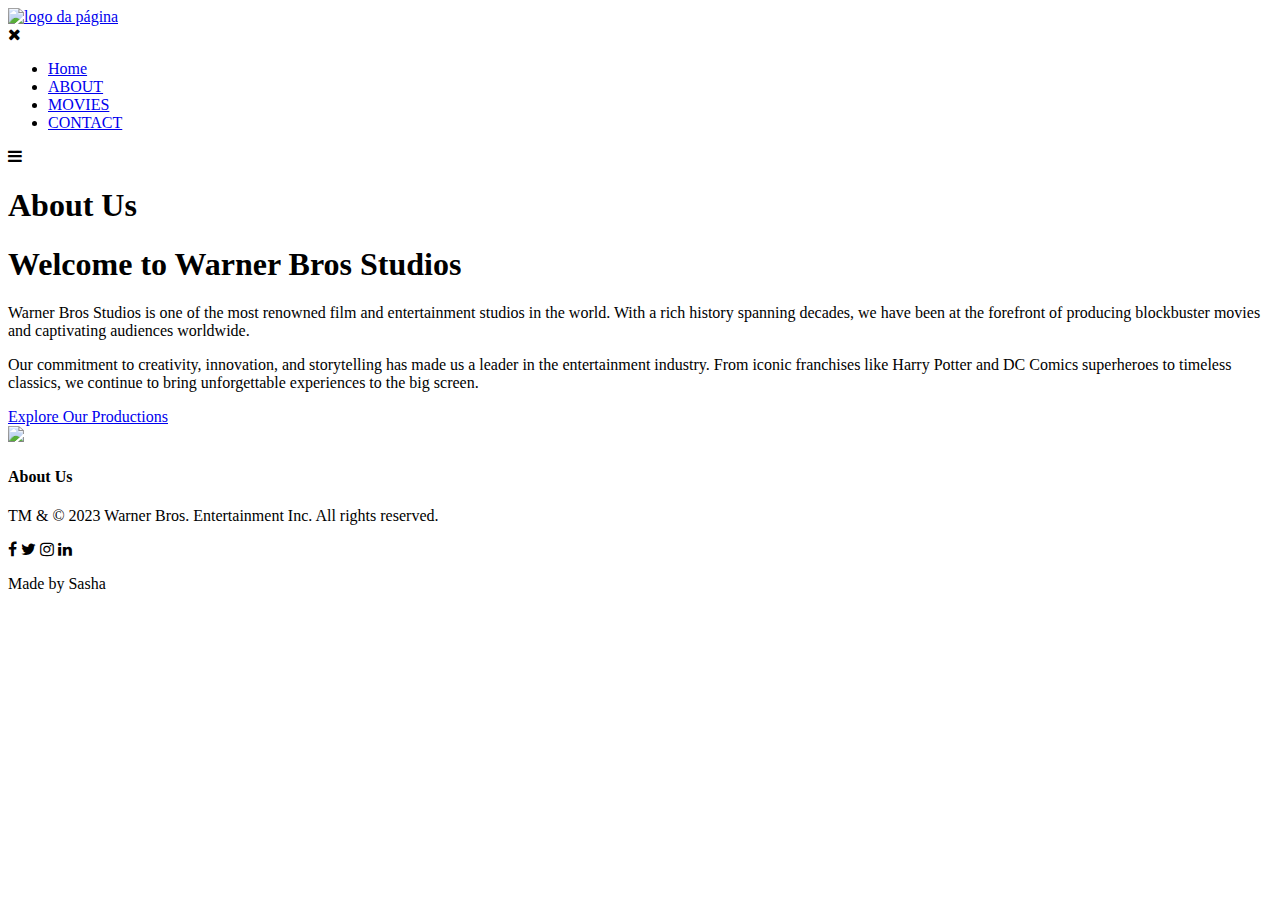
==== about.html @ 244fa69a "Add files via upload" ====
<!DOCTYPE html>
<html>

<head>
    <meta charset="UTF-8" />
    <meta name="viewport" content="width=device-width, initial-scale=1.0" />
    <title>Victor University</title>
    <link rel="stylesheet" href="./css/style.css" />
    <link rel="stylesheet" href="https://cdnjs.cloudflare.com/ajax/libs/font-awesome/4.7.0/css/font-awesome.min.css">
</head>

<body>
    <section class="sub-header">
        <nav>
            <a href="index.html"><img src="./img/lg.png" alt="logo da página"></a>
            <div class="nav-links" id="navLinks">
                <i class="fa fa-times" onclick="hideMenu()"></i>
                <ul>
                    <li>
                        <a href="index.html">Home</a>
                    </li>
                    <li>
                        <a href="about.html">ABOUT</a>
                    </li>
                    <li>
                        <a href="movies.html">MOVIES</a>
                    </li>
                    <!-- <li>
                        <a href="blog.html">BLOG</a>
                    </li> -->
                    <li>
                        <a href="contact.html">CONTACT</a>
                    </li>
                </ul>
            </div>
            <i class="fa fa-bars" onclick="showMenu()"></i>
        </nav>
        <h1>About Us</h1>
    </section>
    <!----------- About Us ----------->

    <section class="about-us">
        <div class="row">
            <div class="about-col">
                <h1>Welcome to Warner Bros Studios</h1>
                <p>Warner Bros Studios is one of the most renowned film and entertainment studios in the world. With a rich history spanning decades, we have been at the forefront of producing blockbuster movies and captivating audiences worldwide.</p>
                <p>Our commitment to creativity, innovation, and storytelling has made us a leader in the entertainment industry. From iconic franchises like Harry Potter and DC Comics superheroes to timeless classics, we continue to bring unforgettable
                    experiences to the big screen.</p>
                <a href="#" class="hero-btn red-btn">Explore Our Productions</a>
            </div>
            <div class="about-col">
                <img src="./img/lg.png">
            </div>
        </div>
    </section>

    <!-- Footer -->

    <section class="footer">
        <h4>About Us</h4>
        <p>
            TM & © 2023 Warner Bros. Entertainment Inc. All rights reserved.
        </p>
        <div class="icons">
            <i class="fa fa-facebook"></i>
            <i class="fa fa-twitter"></i>
            <i class="fa fa-instagram"></i>
            <i class="fa fa-linkedin"></i>
        </div>
        <p>Made by Sasha </p>
    </section>

    <script src="./js/script.js"></script>
</body>

</html>
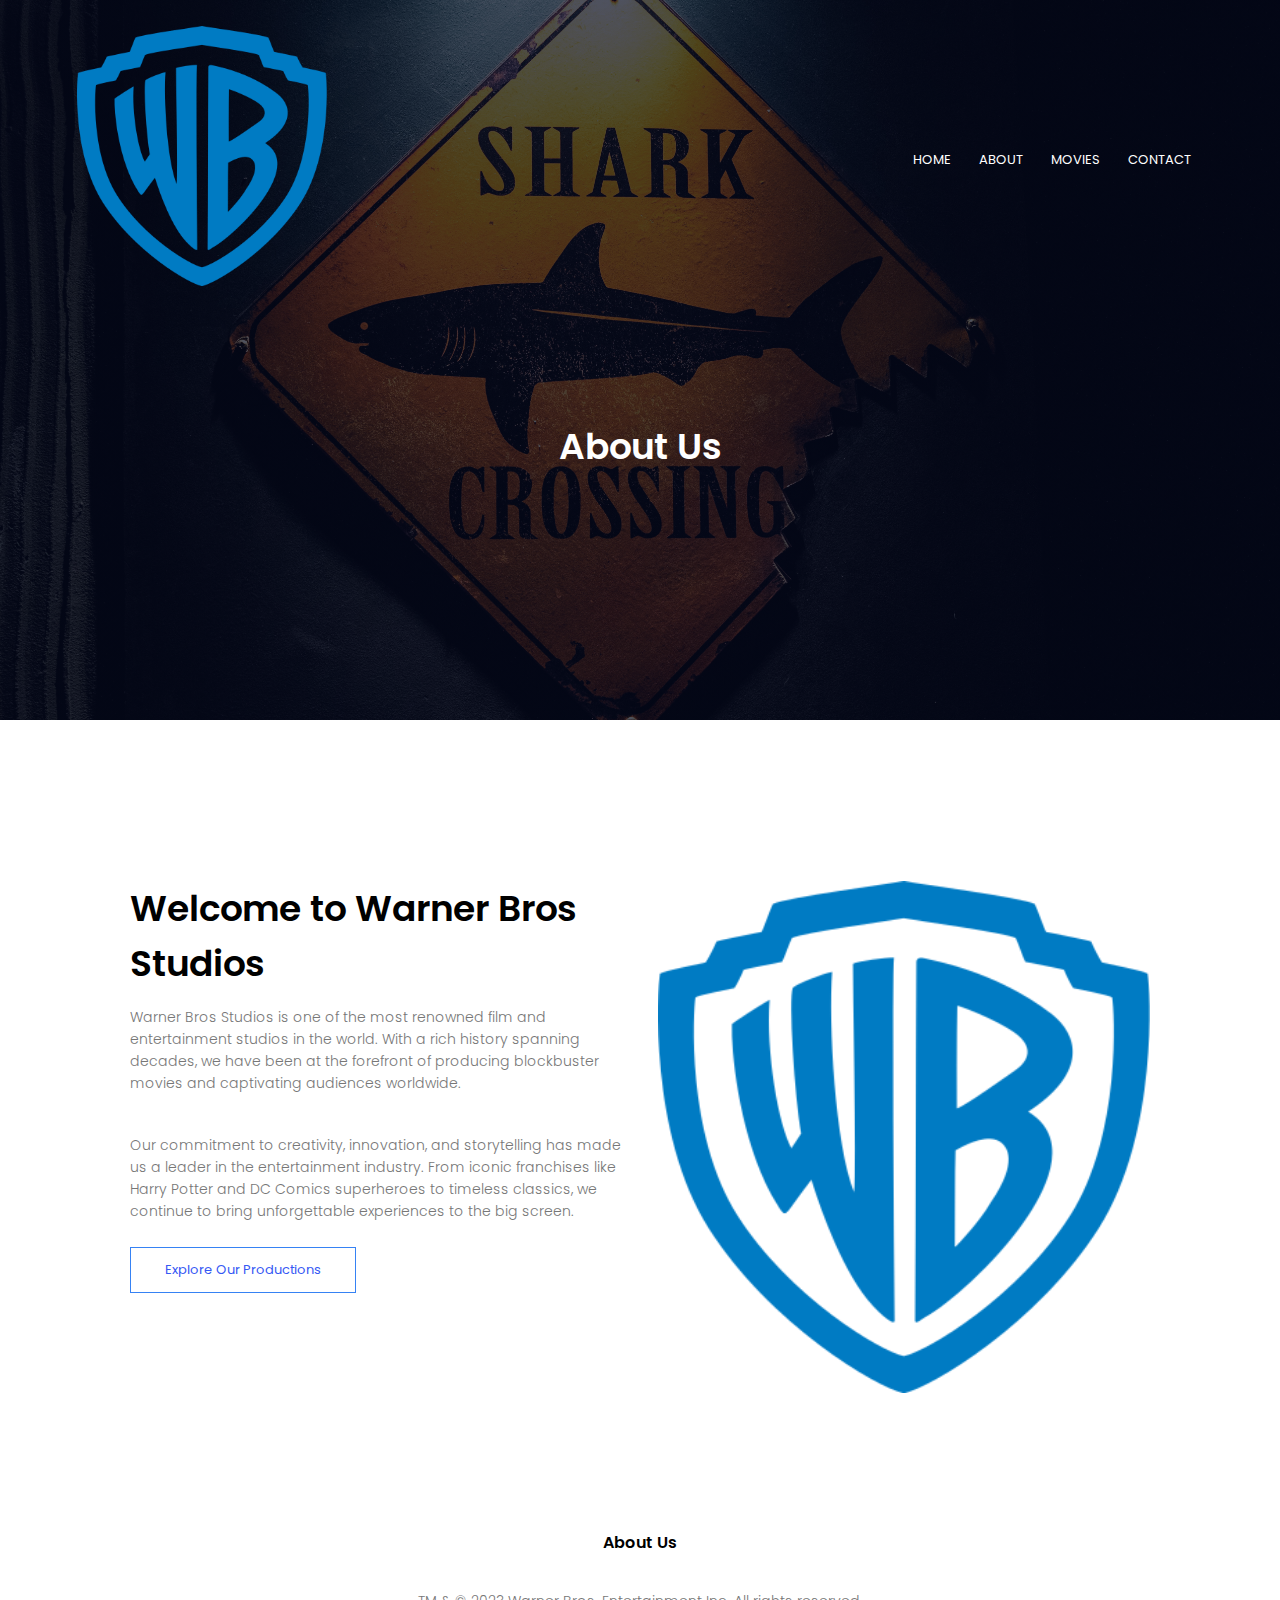
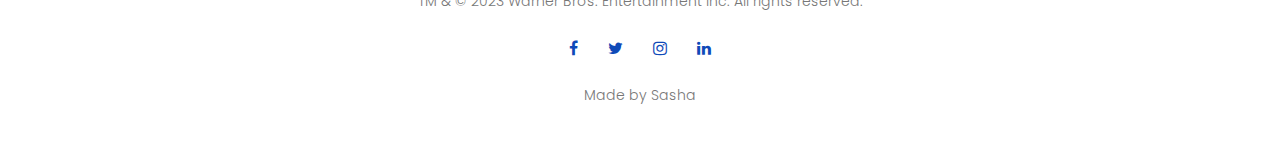
==== commit 2099cdf3: "Update about.html" ====
--- a/about.html
+++ b/about.html
@@ -4,7 +4,7 @@
 <head>
     <meta charset="UTF-8" />
     <meta name="viewport" content="width=device-width, initial-scale=1.0" />
-    <title>Victor University</title>
+    <title>Warner Bros- About</title>
     <link rel="stylesheet" href="./css/style.css" />
     <link rel="stylesheet" href="https://cdnjs.cloudflare.com/ajax/libs/font-awesome/4.7.0/css/font-awesome.min.css">
 </head>
@@ -73,4 +73,4 @@
     <script src="./js/script.js"></script>
 </body>
 
-</html>+</html>
--- a/css/style.css
+++ b/css/style.css
@@ -0,0 +1,501 @@
+@import url("https://fonts.googleapis.com/css2?family=Poppins:wght@100;200;300;400;600;700&display=swap");
+* {
+    margin: 0;
+    padding: 0;
+    font-family: "Poppins", sans-serif;
+}
+
+.header {
+    min-height: 100vh;
+    width: 100%;
+    background-image: linear-gradient(rgba(4, 9, 30, 0.7), rgba(4, 9, 30, 0.7)), url(..//img/evil.jpg);
+    background-position: center;
+    background-size: cover;
+    position: relative;
+    overflow-x: hidden;
+}
+
+nav {
+    display: flex;
+    padding: 2% 6%;
+    justify-content: space-between;
+    align-items: center;
+}
+
+nav img {
+    width: 250px;
+}
+
+.nav-links {
+    flex: 1;
+    text-align: right;
+}
+
+.nav-links ul li {
+    list-style: none;
+    display: inline-block;
+    padding: 8px 12px;
+    position: relative;
+}
+
+.nav-links ul li a {
+    color: #fff;
+    text-decoration: none;
+    text-transform: uppercase;
+    font-size: 13px;
+}
+
+.nav-links ul li::after {
+    content: "";
+    width: 0%;
+    height: 2px;
+    background: #f44336;
+    display: block;
+    margin: auto;
+    transition: 0.5s;
+}
+
+.nav-links ul li:hover::after {
+    width: 100%;
+}
+
+.text-box {
+    width: 90%;
+    color: #fff;
+    position: absolute;
+    top: 50%;
+    left: 50%;
+    transform: translate(-50%, -50%);
+    text-align: center;
+}
+
+.text-box h1 {
+    font-size: 62px;
+}
+
+.text-box p {
+    margin: 10px 0 40px;
+    font-size: 14px;
+    color: #fff;
+}
+
+.hero-btn {
+    display: inline-block;
+    text-decoration: none;
+    color: #fff;
+    border: 1px solid #fff;
+    padding: 12px 34px;
+    font-size: 13px;
+    background: transparent;
+    position: relative;
+    cursor: pointer;
+}
+
+.hero-btn:hover {
+    border: 1px solid #f44336;
+    background: #f44336;
+    transition: 1s;
+}
+
+nav .fa {
+    display: none;
+}
+
+@media (max-width: 700px) {
+    .text-box h1 {
+        font-size: 20px;
+    }
+    .nav-links ul li {
+        display: block;
+    }
+    .nav-links {
+        position: fixed;
+        background: #f44336;
+        height: 100vh;
+        width: 200px;
+        top: 0;
+        right: -200px;
+        text-align: left;
+        z-index: 2;
+        transition: 1s;
+    }
+    nav .fa {
+        display: block;
+        color: #fff;
+        margin: 10px;
+        font-size: 22px;
+        cursor: pointer;
+    }
+    .nav-links ul {
+        padding: 30px;
+    }
+}
+
+
+/* -------- Courses -------- */
+
+.course {
+    width: 80%;
+    margin: auto;
+    text-align: center;
+    padding-top: 100px;
+}
+
+h1 {
+    font-size: 36px;
+    font-weight: 600;
+}
+
+p {
+    color: #777;
+    font-size: 14px;
+    font-weight: 300;
+    line-height: 22px;
+    padding: 10px;
+}
+
+.row {
+    margin-top: 5%;
+    display: flex;
+    justify-content: space-between;
+}
+
+.course-col {
+    flex-basis: 31%;
+    background: #fff3f3;
+    border-radius: 10px;
+    margin-bottom: 5%;
+    padding: 20px 12px;
+    box-sizing: border-box;
+}
+
+h3 {
+    text-align: center;
+    font-weight: 600;
+    margin: 10px 0;
+    transition: 0.5s;
+}
+
+.course-col:hover {
+    box-shadow: 0 0 20px 0px rgba(0, 0, 0, 0.2);
+}
+
+@media (max-width: 700px) {
+    .row {
+        flex-direction: column;
+    }
+}
+
+
+/*------------ campus ------------ */
+
+.campus {
+    width: 80%;
+    margin: auto;
+    text-align: center;
+    padding-top: 50px;
+}
+
+.campus-col {
+    flex-basis: 32%;
+    border-radius: 10px;
+    margin-bottom: 30px;
+    position: relative;
+    overflow: hidden;
+}
+
+.campus-col img {
+    width: 100%;
+    display: block;
+}
+
+.layer {
+    background: transparent;
+    height: 100%;
+    width: 100%;
+    position: absolute;
+    top: 0;
+    left: 0;
+    transition: 0.5s;
+}
+
+.layer:hover {
+    background: rgba(10, 118, 180, 0.7);
+}
+
+.layer h3 {
+    width: 100%;
+    font-weight: 500;
+    color: #fff;
+    font-size: 26px;
+    bottom: 0;
+    left: 50%;
+    transform: translateX(-50%);
+    position: absolute;
+    opacity: 0;
+    transition: 0.5s;
+}
+
+.layer:hover h3 {
+    bottom: 49%;
+    opacity: 1;
+}
+
+
+/*------------ facilities  ------------ */
+
+.facilities {
+    width: 80%;
+    margin: auto;
+    text-align: center;
+    padding-top: 100px;
+}
+
+.facilities-col {
+    flex-basis: 31%;
+    border-radius: 10px;
+    margin-bottom: 5%;
+    text-align: left;
+}
+
+.facilities-col img {
+    width: 100%;
+    border-radius: 10px;
+}
+
+
+/*------------ Call to Action ------------ */
+
+.cta {
+    margin: 100px auto;
+    width: 80%;
+    background-image: linear-gradient(rgba(0, 0, 0, 0.7), rgba(0, 0, 0, 0.7)), url(../img/st.jpg);
+    background-position: center;
+    background-size: cover;
+    border-radius: 10px;
+    text-align: center;
+    padding: 100px 0;
+}
+
+.cta h1 {
+    color: #fff;
+    margin-bottom: 40px;
+    padding: 0;
+}
+
+@media (max-width: 700px) {
+    .cta h1 {
+        font-size: 24px;
+    }
+}
+
+
+/*------------ footer ------------ */
+
+.footer {
+    width: 100%;
+    text-align: center;
+    padding: 30px 0;
+}
+
+.footer h4 {
+    margin-bottom: 25px;
+    margin-top: 20px;
+    font-weight: 600;
+}
+
+.icons .fa {
+    color: #0f4ab8;
+    margin: 0 13px;
+    cursor: pointer;
+    padding: 18px 0;
+}
+
+
+/*------------ About  ------------*/
+
+.sub-header {
+    height: 80vh;
+    width: 100%;
+    background-image: linear-gradient(rgba(4, 9, 30, 0.7), rgba(4, 9, 30, 0.7)), url(../img/themeg.jpg);
+    background-position: center;
+    background-size: cover;
+    text-align: center;
+    color: #fff;
+    overflow-x: hidden !important;
+}
+
+.sub-header h1 {
+    margin-top: 100px;
+}
+
+.about-us {
+    width: 80%;
+    margin: auto;
+    padding-top: 80px;
+    padding-bottom: 50px;
+}
+
+.about-col {
+    flex-basis: 48%;
+    padding: 30px 2px;
+}
+
+.about-col img {
+    width: 100%;
+}
+
+.about-col h1 {
+    padding-top: 0;
+}
+
+.about-col p {
+    padding: 15px 0 25px;
+}
+
+.red-btn {
+    border: 1px solid #3682f4;
+    background: transparent;
+    color: #3659f4;
+}
+
+.red-btn:hover {
+    color: #fff;
+}
+
+
+/*------------ Blog Page------------*/
+
+.blog-content {
+    width: 80%;
+    margin: auto;
+    padding: 60px 0;
+}
+
+.blog-left {
+    flex-basis: 65%;
+}
+
+.blog-left img {
+    width: 100%;
+}
+
+.blog-left h2 {
+    color: #222;
+    font-weight: 600;
+    margin: 30px 0;
+}
+
+.blog-left p {
+    color: #999;
+    padding: 0;
+}
+
+.blog-right {
+    flex-basis: 32%;
+}
+
+.blog-right h3 {
+    background: #f44336;
+    color: #fff;
+    padding: 7px 0;
+    font-size: 16px;
+    margin-bottom: 20px;
+}
+
+.blog-right div {
+    display: flex;
+    align-items: center;
+    justify-content: space-between;
+    color: #555;
+    padding: 8px;
+    box-sizing: border-box;
+}
+
+.comment-box {
+    border: 1px solid #ccc;
+    margin: 50px 0;
+    padding: 10px 20px;
+}
+
+.comment-box h3 {
+    text-align: left;
+}
+
+.comment-form input,
+.comment-form textarea {
+    width: 100%;
+    padding: 10px;
+    margin: 15px 0;
+    box-sizing: border-box;
+    border: none;
+    outline: none;
+    background: #f0f0f0;
+}
+
+.comment-form button {
+    margin: 10px 0;
+}
+
+@media (max-width: 700px) {
+    .sub-header h1 {
+        font-size: 24px;
+    }
+}
+
+
+/*------------ Contact Page ------------*/
+
+.location {
+    width: 80%;
+    margin: auto;
+    padding: 80px 0;
+}
+
+.location iframe {
+    width: 100%;
+}
+
+.contact-us {
+    width: 80%;
+    margin: auto;
+}
+
+.contact-col {
+    flex-basis: 48%;
+    margin-bottom: 30px;
+}
+
+.contact-col div {
+    display: flex;
+    align-items: center;
+    margin-bottom: 40px;
+}
+
+.contact-col div .fa {
+    font-size: 28px;
+    color: #07578b;
+    margin: 20px;
+    margin-right: 30px;
+}
+
+.contact-col div p {
+    padding: 0;
+}
+
+.contact-col div h5 {
+    font-size: 20px;
+    margin-bottom: 5px;
+    color: #555;
+    font-weight: 400;
+}
+
+.contact-col input,
+.contact-col textarea {
+    width: 100%;
+    padding: 15px;
+    margin-bottom: 17px;
+    outline: none;
+    border: 1px solid #ccc;
+    box-sizing: border-box;
+}